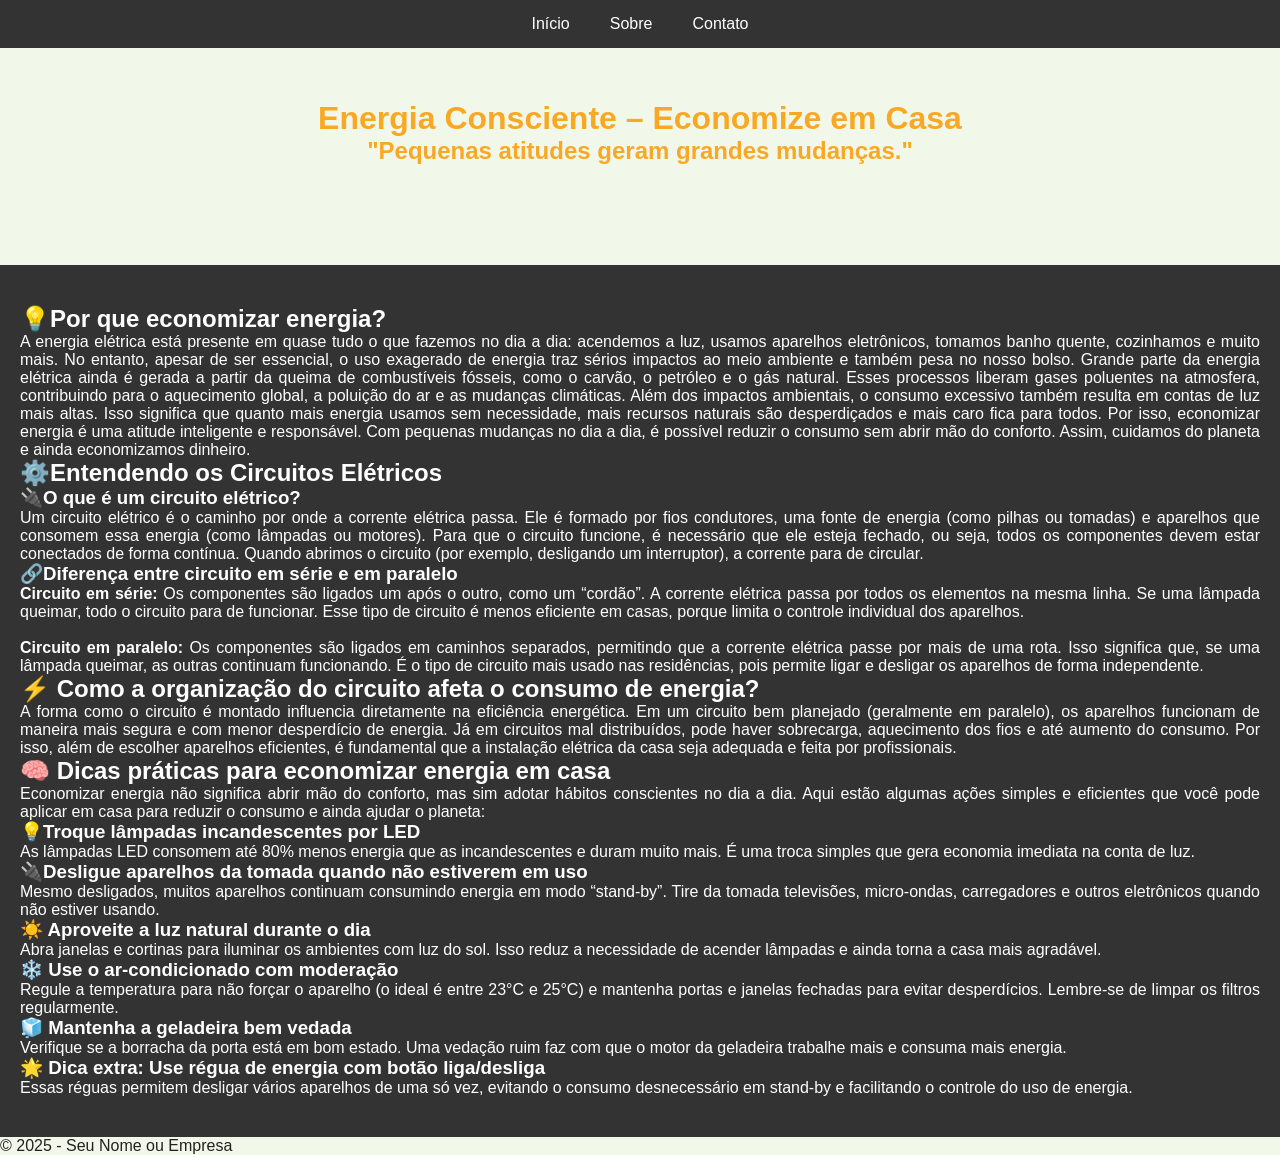
==== index.html @ 22a145ea "base do site" ====
<!DOCTYPE html>
<html lang="pt-br">
<head>
    <meta charset="UTF-8">
    <meta name="viewport" content="width=device-width, initial-scale=1.0">
    <title>Trabalho Física</title>
    <link rel="stylesheet" href="style.css">
</head>
<body>

    <header class="header">
      <h1>Energia Consciente – Economize em Casa</h1>
      <h2> "Pequenas atitudes geram grandes mudanças."</h2>
      <nav>
        <ul>
          <li><a href="#">Início</a></li>
          <li><a href="#">Sobre</a></li>
          <li><a href="#">Contato</a></li>
        </ul>
      </nav>
    </header>
  
    <main>
      <section>
        <h2>💡Por que economizar energia?</h2>
        <p>A energia elétrica está presente em quase tudo o que fazemos no dia a dia: acendemos a luz, usamos aparelhos eletrônicos, tomamos banho quente, cozinhamos e muito mais. No entanto, apesar de ser essencial, o uso exagerado de energia traz sérios impactos ao meio ambiente e também pesa no nosso bolso.

            Grande parte da energia elétrica ainda é gerada a partir da queima de combustíveis fósseis, como o carvão, o petróleo e o gás natural. Esses processos liberam gases poluentes na atmosfera, contribuindo para o aquecimento global, a poluição do ar e as mudanças climáticas.
            
            Além dos impactos ambientais, o consumo excessivo também resulta em contas de luz mais altas. Isso significa que quanto mais energia usamos sem necessidade, mais recursos naturais são desperdiçados e mais caro fica para todos.
            
            Por isso, economizar energia é uma atitude inteligente e responsável. Com pequenas mudanças no dia a dia, é possível reduzir o consumo sem abrir mão do conforto. Assim, cuidamos do planeta e ainda economizamos dinheiro.</p>

            <h2>⚙️Entendendo os Circuitos Elétricos</h2>
            <h3> 🔌O que é um circuito elétrico?</h3>
            <p>Um circuito elétrico é o caminho por onde a corrente elétrica passa. Ele é formado por fios condutores, uma fonte de energia (como pilhas ou tomadas) e aparelhos que consomem essa energia (como lâmpadas ou motores). Para que o circuito funcione, é necessário que ele esteja fechado, ou seja, todos os componentes devem estar conectados de forma contínua. Quando abrimos o circuito (por exemplo, desligando um interruptor), a corrente para de circular.</p>

        <h3>🔗Diferença entre circuito em série e em paralelo</h3>
        <p><strong>Circuito em série:</strong> Os componentes são ligados um após o outro, como um “cordão”. A corrente elétrica passa por todos os elementos na mesma linha. Se uma lâmpada queimar, todo o circuito para de funcionar. Esse tipo de circuito é menos eficiente em casas, porque limita o controle individual dos aparelhos. <br>
<br>
            <strong>Circuito em paralelo:</strong> Os componentes são ligados em caminhos separados, permitindo que a corrente elétrica passe por mais de uma rota. Isso significa que, se uma lâmpada queimar, as outras continuam funcionando. É o tipo de circuito mais usado nas residências, pois permite ligar e desligar os aparelhos de forma independente.</p>

            <h2>⚡ Como a organização do circuito afeta o consumo de energia?</h2>
            <p>A forma como o circuito é montado influencia diretamente na eficiência energética. Em um circuito bem planejado (geralmente em paralelo), os aparelhos funcionam de maneira mais segura e com menor desperdício de energia. Já em circuitos mal distribuídos, pode haver sobrecarga, aquecimento dos fios e até aumento do consumo. Por isso, além de escolher aparelhos eficientes, é fundamental que a instalação elétrica da casa seja adequada e feita por profissionais.</p>

            <h2>🧠 Dicas práticas para economizar energia em casa</h2>
            <p>Economizar energia não significa abrir mão do conforto, mas sim adotar hábitos conscientes no dia a dia. Aqui estão algumas ações simples e eficientes que você pode aplicar em casa para reduzir o consumo e ainda ajudar o planeta:</p>

            <h3>💡Troque lâmpadas incandescentes por LED</h3>
            <p>As lâmpadas LED consomem até 80% menos energia que as incandescentes e duram muito mais. É uma troca simples que gera economia imediata na conta de luz.</p>

            <h3>🔌Desligue aparelhos da tomada quando não estiverem em uso</h3>
            <p>Mesmo desligados, muitos aparelhos continuam consumindo energia em modo “stand-by”. Tire da tomada televisões, micro-ondas, carregadores e outros eletrônicos quando não estiver usando.</p>

            <h3>☀️ Aproveite a luz natural durante o dia</h3>
            <p>Abra janelas e cortinas para iluminar os ambientes com luz do sol. Isso reduz a necessidade de acender lâmpadas e ainda torna a casa mais agradável.</p>

            <h3>❄️ Use o ar-condicionado com moderação</h3>
            <p>Regule a temperatura para não forçar o aparelho (o ideal é entre 23°C e 25°C) e mantenha portas e janelas fechadas para evitar desperdícios. Lembre-se de limpar os filtros regularmente.</p>

            <h3>🧊 Mantenha a geladeira bem vedada</h3>
            <p>Verifique se a borracha da porta está em bom estado. Uma vedação ruim faz com que o motor da geladeira trabalhe mais e consuma mais energia.</p>

            <h3>🌟 Dica extra: Use régua de energia com botão liga/desliga</h3>
            <p>Essas réguas permitem desligar vários aparelhos de uma só vez, evitando o consumo desnecessário em stand-by e facilitando o controle do uso de energia.</p>
      </section>
    </main>
  
    <footer>
      <p>&copy; 2025 - Seu Nome ou Empresa</p>
    </footer>
  
  </body>
</html>
---- style.css ----
@charset "UTF-8";
@font-face {
    font-family: 'BebasNeue-Regular';src: url(ARQUIVOS\ SITE/FONTES/BebasNeue-Regular.otf) format('otf');
}

:root {
    --cor-primaria: #FFB300; /* amarelo-energia */
    --cor-secundaria: #4CAF50; /* verde-economia */
    --cor-fundo: #333; /* fundo escuro do menu e seções principais */
    --cor-clara: #F1F8E9; /* fundo claro para contrastar */
    --cor-texto: #ffffff;
    --fonte-principal: 'Arial', sans-serif;
  }
  
  * {
    margin: 0;
    padding: 0;
    box-sizing: border-box;
  }
  
  html, body {
    width: 100%;
    overflow-x: hidden;
    font-family: var(--fonte-principal);
    background-color: var(--cor-clara);
    color: #212121;
  }
  
  img {
    max-width: 100%;
    height: auto;
    display: block;
  }
  
  a {
    text-decoration: none;
    color: inherit;
  }
  

body {
    margin: 0;
    padding: 0;
  }
  

.header{
    
    font-family:Arial, Helvetica, sans-serif;
    background-color: #F1F8E9;
    padding: 100px;
    color: #F9A825;
    text-align: center;
}

nav {
    position: fixed; /* Fixa o menu no topo */
    top: 0;
    left: 0;
    width: 100%; /* Ocupa toda a largura da tela */
    background-color: #333;
    z-index: 1000; /* Garante que fique acima de tudo */
  }
  
  nav ul {
    list-style: none;
    padding: 0;
    margin: 0;
    display: flex; /* Alinha os itens em linha */
    justify-content: center; /* Centraliza os itens */
    flex-wrap: wrap; /* Permite quebrar para a próxima linha se necessário */
  }
  
  nav ul li {
    margin: 0;
  }
  
  nav ul li a {
    display: block;
    padding: 15px 20px;
    color: white;
    text-decoration: none;
  }
  
  nav ul li a:hover {
    background-color: #555;
  }
  
main section{
    font-family: Arial, Helvetica, sans-serif;

}

main {
    width: 100%; /* Ocupa toda a largura da tela */
    overflow-x: hidden;
    padding: 40px 20px;
    background-color: #333;
    color: white;
    margin: 0;
    border-radius: 0;
    box-shadow: none;
    font-family: 'Arial', sans-serif;
    text-align: justify;

  }
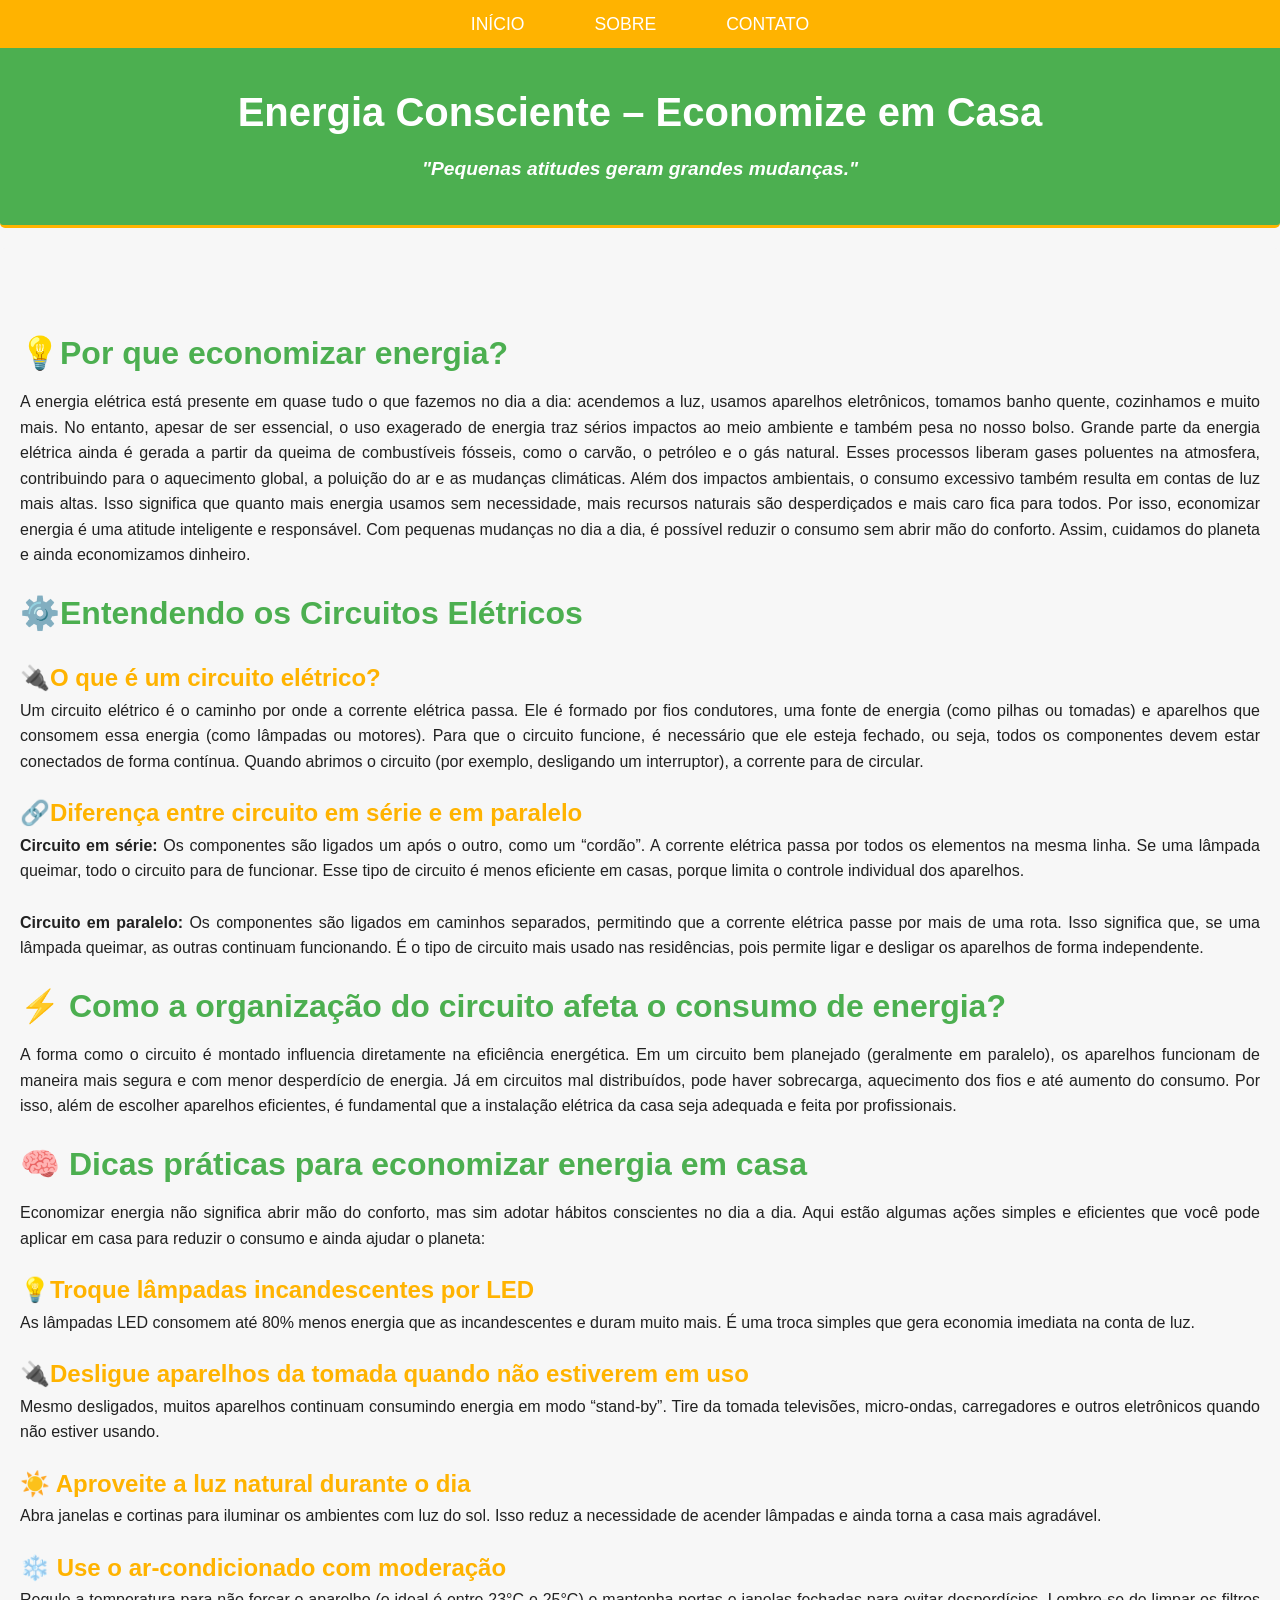
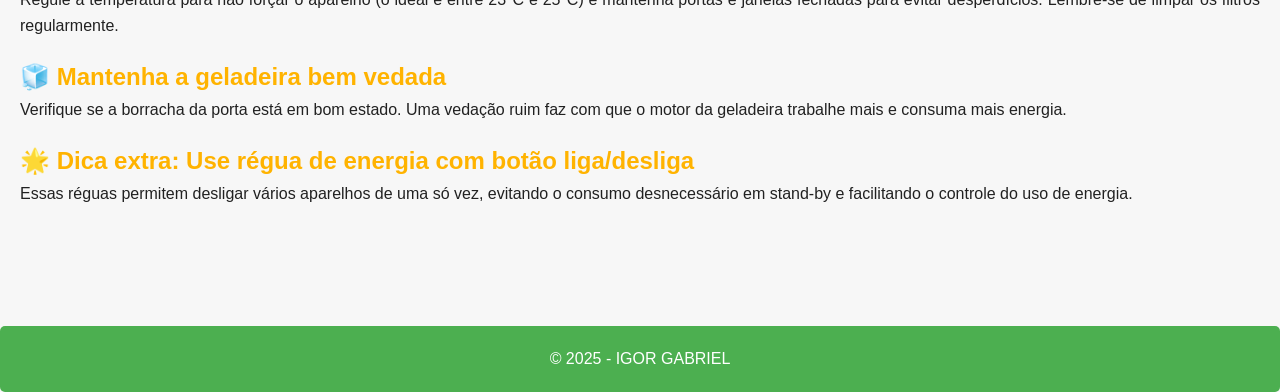
==== commit fd0643f8: "atualização footer" ====
--- a/index.html
+++ b/index.html
@@ -5,12 +5,15 @@
     <meta name="viewport" content="width=device-width, initial-scale=1.0">
     <title>Trabalho Física</title>
     <link rel="stylesheet" href="style.css">
+    <script src="script.js"></script>
+
 </head>
 <body>
 
     <header class="header">
       <h1>Energia Consciente – Economize em Casa</h1>
       <h2> "Pequenas atitudes geram grandes mudanças."</h2>
+     
       <nav>
         <ul>
           <li><a href="#">Início</a></li>
@@ -67,7 +70,7 @@
     </main>
   
     <footer>
-      <p>&copy; 2025 - Seu Nome ou Empresa</p>
+      <p>&copy; 2025 - <a href="https://www.instagram.com/igorgabriel.so/" target="_blank">IGOR GABRIEL</a></p>
     </footer>
   
   </body>
--- a/style.css
+++ b/style.css
@@ -1,109 +1,165 @@
 @charset "UTF-8";
-@font-face {
-    font-family: 'BebasNeue-Regular';src: url(ARQUIVOS\ SITE/FONTES/BebasNeue-Regular.otf) format('otf');
-}
 
+/* Definições de cores */
 :root {
     --cor-primaria: #FFB300; /* amarelo-energia */
     --cor-secundaria: #4CAF50; /* verde-economia */
-    --cor-fundo: #333; /* fundo escuro do menu e seções principais */
-    --cor-clara: #F1F8E9; /* fundo claro para contrastar */
-    --cor-texto: #ffffff;
+    --cor-fundo: #f7f7f7; /* fundo claro */
+    --cor-texto: #212121; /* texto escuro */
+    --cor-texto-claro: #ffffff; /* texto claro */
     --fonte-principal: 'Arial', sans-serif;
-  }
-  
-  * {
+}
+
+/* Reset de margens e padding, garantindo o box-sizing correto */
+* {
     margin: 0;
     padding: 0;
     box-sizing: border-box;
-  }
-  
-  html, body {
+}
+
+html, body {
     width: 100%;
-    overflow-x: hidden;
     font-family: var(--fonte-principal);
-    background-color: var(--cor-clara);
-    color: #212121;
-  }
-  
-  img {
+    background-color: var(--cor-fundo);
+    color: var(--cor-texto);
+    line-height: 1.6;
+}
+
+/* Imagens responsivas */
+img {
     max-width: 100%;
     height: auto;
     display: block;
-  }
-  
-  a {
+}
+
+/* Link padrão */
+a {
     text-decoration: none;
     color: inherit;
-  }
-  
-
-body {
-    margin: 0;
-    padding: 0;
-  }
-  
-
-.header{
-    
-    font-family:Arial, Helvetica, sans-serif;
-    background-color: #F1F8E9;
-    padding: 100px;
-    color: #F9A825;
-    text-align: center;
 }
 
+/* Estilização do header */
+header {
+    background-color: var(--cor-secundaria);
+    color: var(--cor-texto-claro);
+    padding: 80px 50px 20px;
+    text-align: center;
+    border-bottom: 3px solid var(--cor-primaria);
+    border-radius: 5px;
+    position: relative;
+    z-index: 1;
+}
+
+header h1 {
+    font-size: 2.5rem;
+    margin-bottom: 10px;
+}
+
+header h2 {
+    font-size: 1.2rem;
+    margin-bottom: 20px;
+    font-style: italic;
+}
+
+/* Menu fixo no topo */
 nav {
+    background-color: var(--cor-primaria);
+    padding: 10px 0;
+    text-align: center;
     position: fixed; /* Fixa o menu no topo */
     top: 0;
     left: 0;
-    width: 100%; /* Ocupa toda a largura da tela */
-    background-color: #333;
-    z-index: 1000; /* Garante que fique acima de tudo */
-  }
-  
-  nav ul {
+    width: 100%; /* Ocupa toda a largura */
+    z-index: 1000; /* Garante que o menu fique acima de outros elementos */
+}
+
+nav ul {
     list-style: none;
     padding: 0;
     margin: 0;
-    display: flex; /* Alinha os itens em linha */
-    justify-content: center; /* Centraliza os itens */
-    flex-wrap: wrap; /* Permite quebrar para a próxima linha se necessário */
-  }
-  
-  nav ul li {
-    margin: 0;
-  }
-  
-  nav ul li a {
-    display: block;
-    padding: 15px 20px;
-    color: white;
-    text-decoration: none;
-  }
-  
-  nav ul li a:hover {
-    background-color: #555;
-  }
-  
-main section{
-    font-family: Arial, Helvetica, sans-serif;
-
+    display: flex;
+    justify-content: center;
 }
 
+nav ul li {
+    margin: 0 20px;
+}
+
+nav ul li a {
+    color: var(--cor-texto-claro);
+    font-size: 1.1rem;
+    text-transform: uppercase;
+    padding: 10px 15px;
+    border-radius: 5px;
+    transition: background-color 0.3s ease, color 0.3s ease;
+}
+
+nav ul li a:hover {
+    background-color: var(--cor-texto-claro);
+    color: var(--cor-primaria);
+}
+
+/* Ajuste do espaço no topo para que o conteúdo não fique escondido atrás do menu */
 main {
-    width: 100%; /* Ocupa toda a largura da tela */
-    overflow-x: hidden;
-    padding: 40px 20px;
-    background-color: #333;
-    color: white;
-    margin: 0;
-    border-radius: 0;
-    box-shadow: none;
-    font-family: 'Arial', sans-serif;
+    padding: 80px 20px; /* Aumentado para compensar a altura do menu fixo */
+    background-color: var(--cor-fundo);
+    color: var(--cor-texto);
     text-align: justify;
+    border-radius: 5px;
+    margin-top: 20px;
+}
 
-  }
-  
-  
-  +main h2 {
+    font-size: 2rem;
+    margin-bottom: 10px;
+    color: var(--cor-secundaria);
+}
+
+main h3 {
+    font-size: 1.5rem;
+    margin-top: 20px;
+    color: var(--cor-primaria);
+}
+
+main p {
+    margin-bottom: 20px;
+}
+
+/* Estilização do footer */
+footer {
+    text-align: center;
+    padding: 20px;
+    background-color: var(--cor-secundaria);
+    color: var(--cor-texto-claro);
+    margin-top: 20px;
+    border-radius: 5px;
+}
+
+footer p a:hover {
+    color: #212121;
+    text-decoration: underline;
+}
+
+/* Estilização para dispositivos móveis */
+@media screen and (max-width: 768px) {
+    header h1 {
+        font-size: 2rem;
+    }
+
+    header h2 {
+        font-size: 1rem;
+    }
+
+    nav ul li a {
+        font-size: 1rem;
+        padding: 8px 10px;
+    }
+
+    main h2 {
+        font-size: 1.5rem;
+    }
+
+    main h3 {
+        font-size: 1.2rem;
+    }
+}
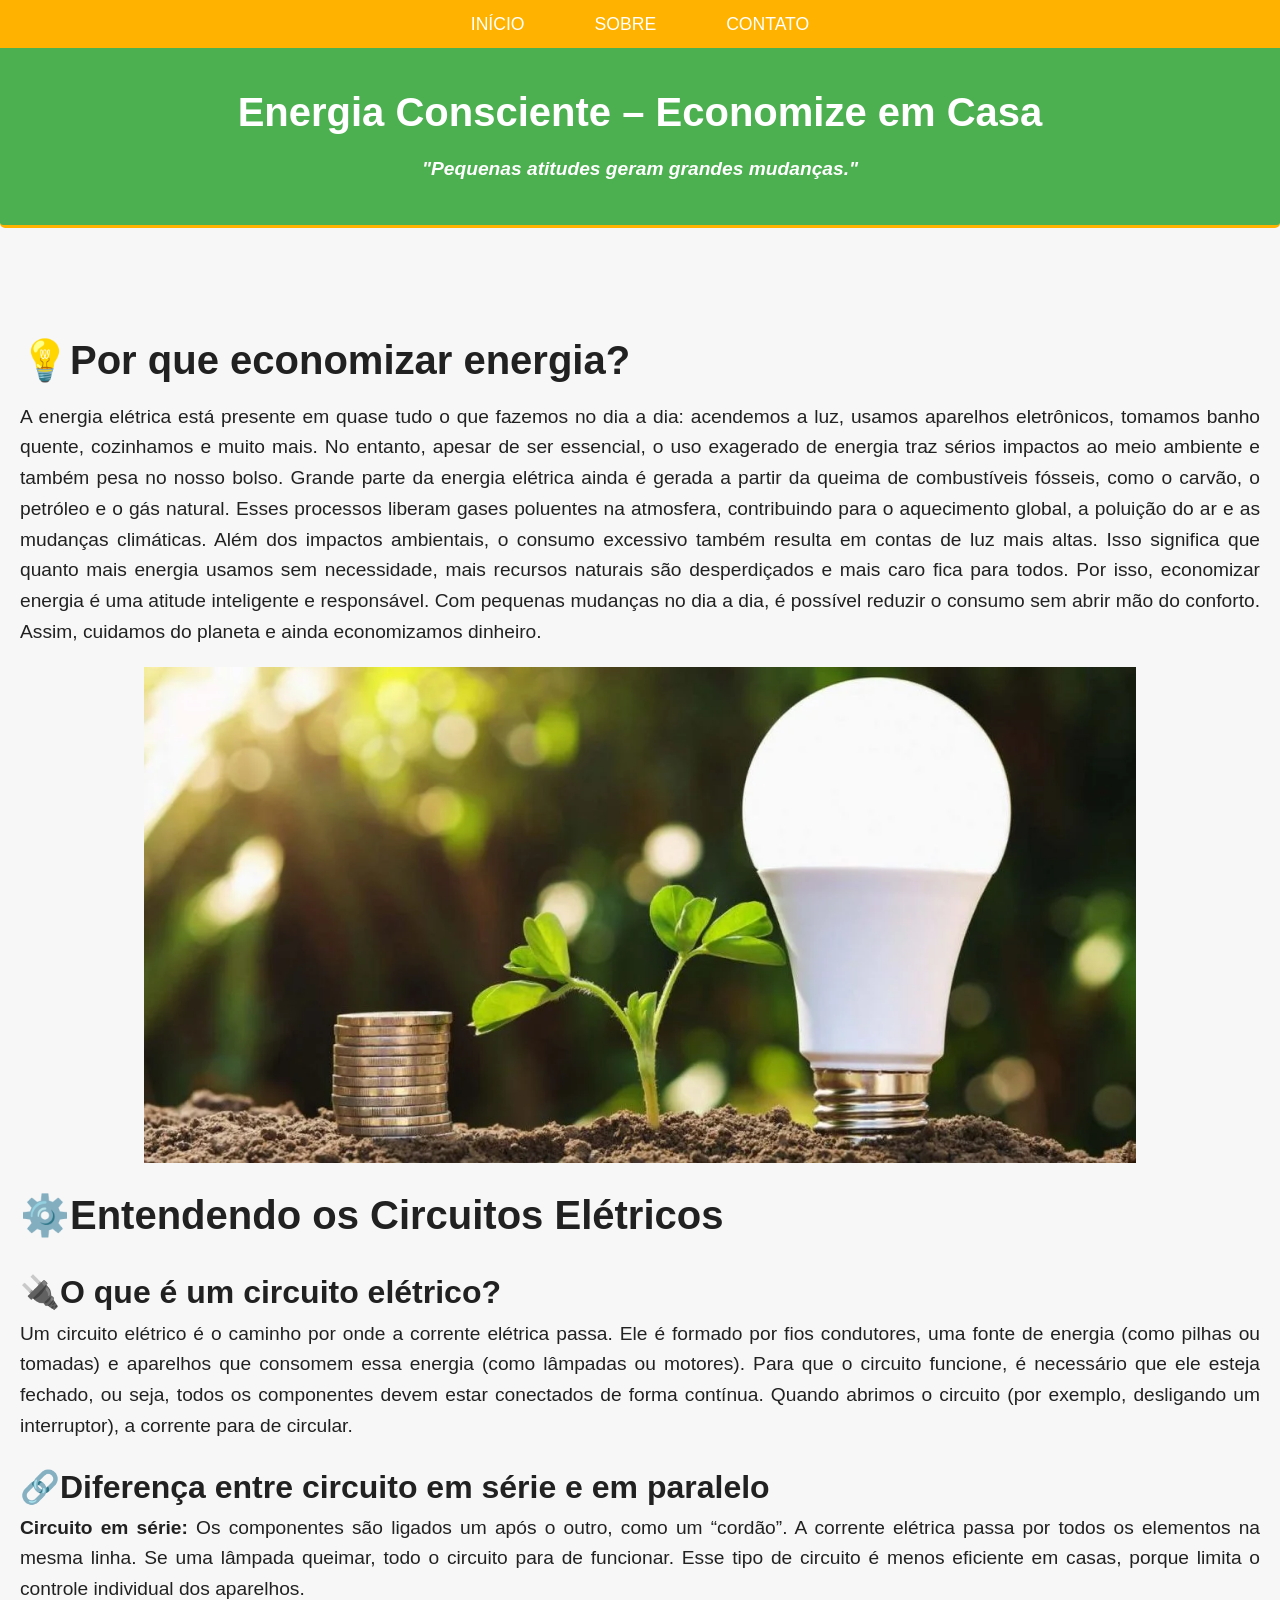
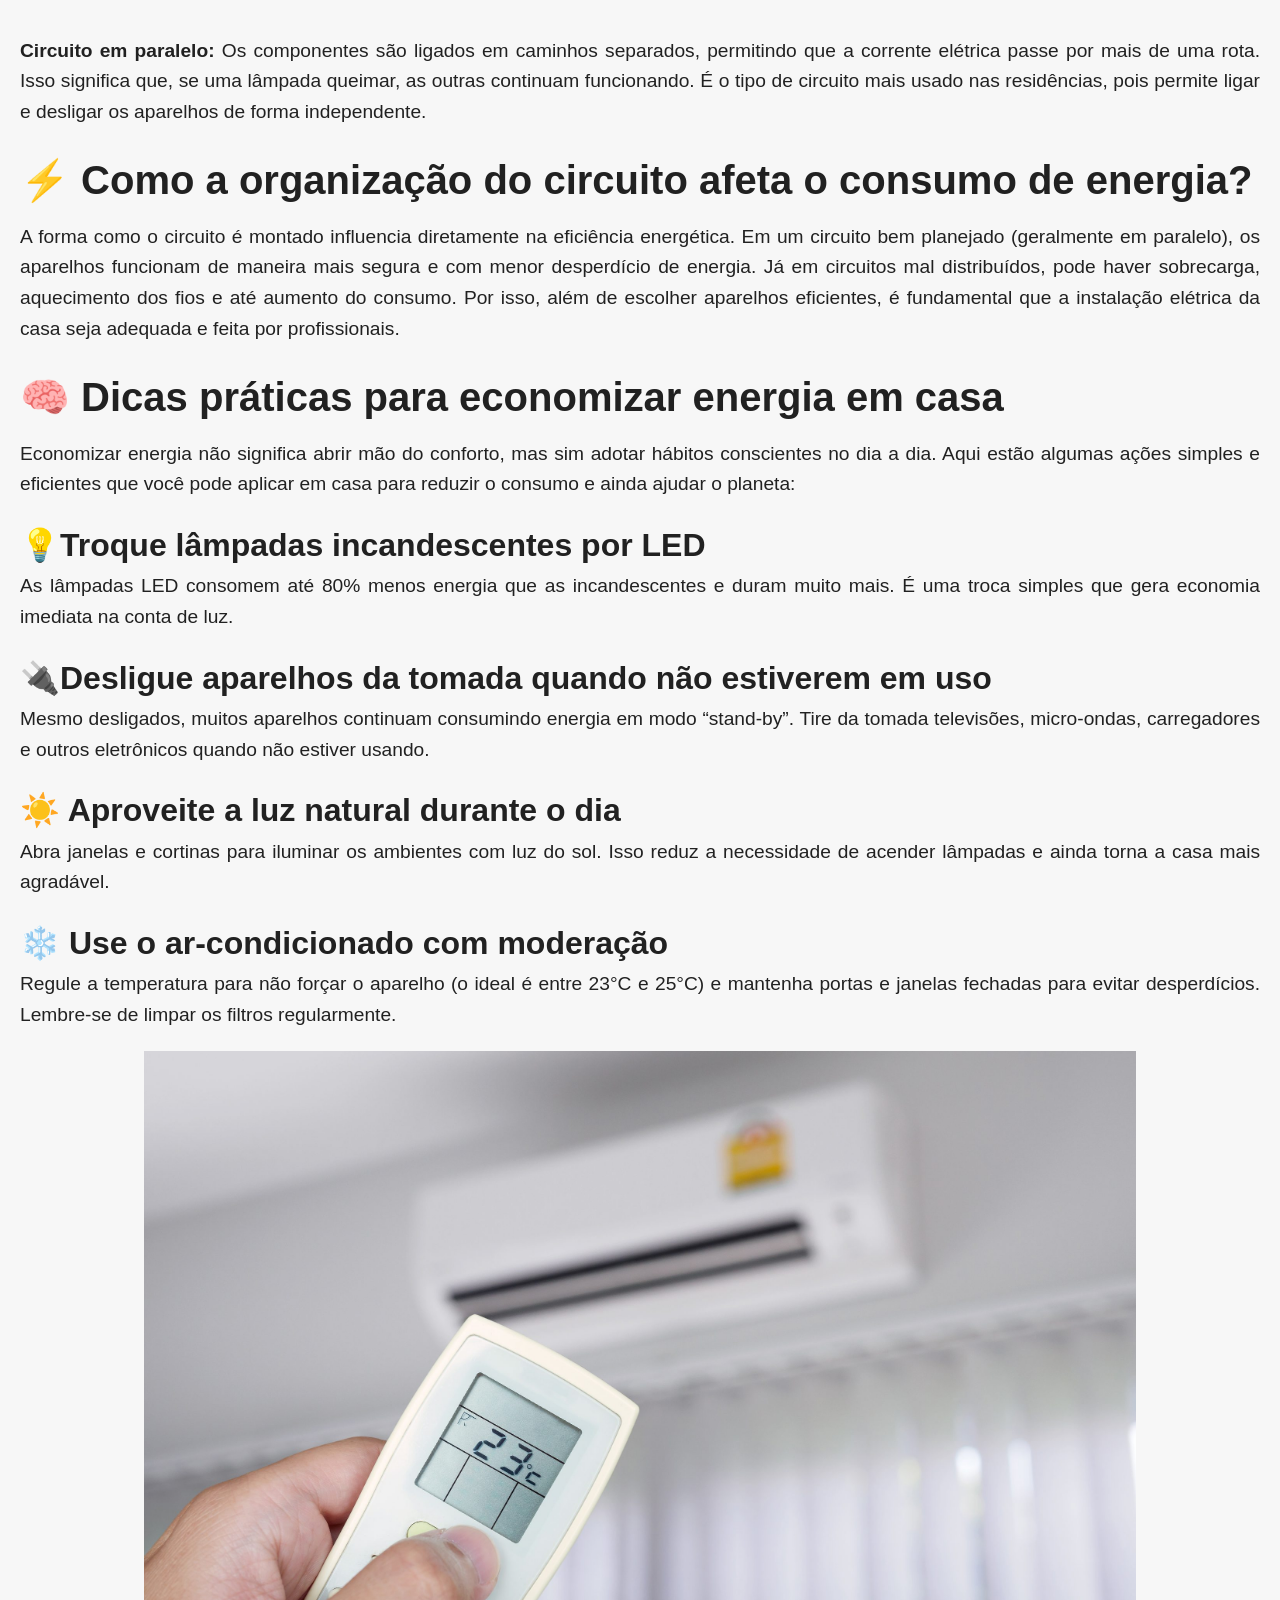
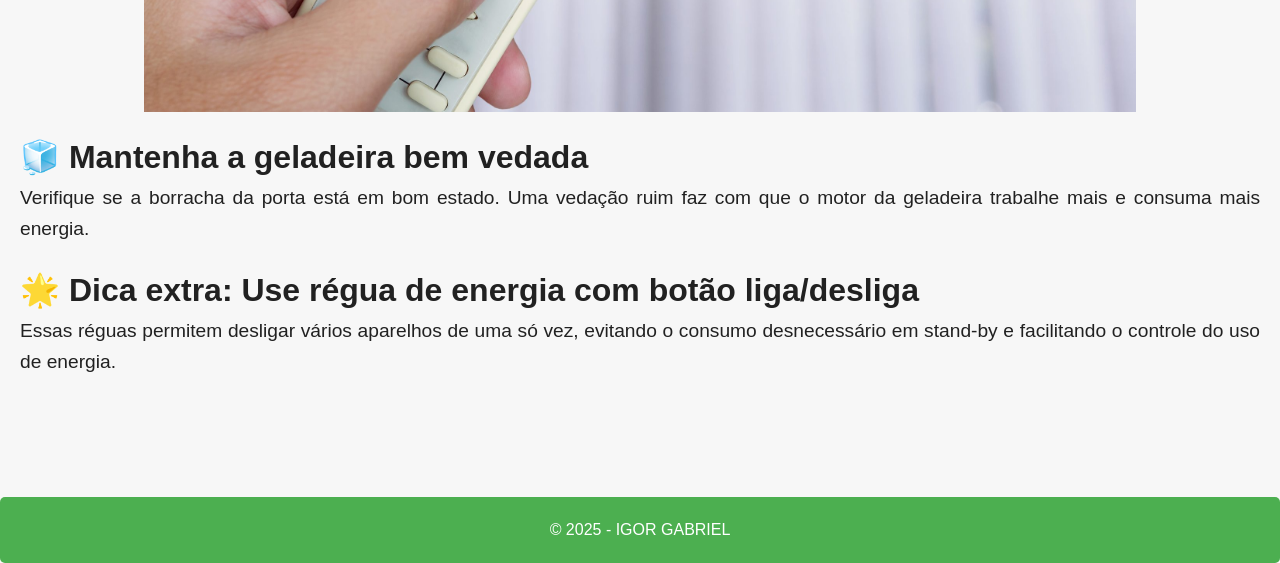
==== commit e6c6809f: "save ajustes" ====
--- a/index.html
+++ b/index.html
@@ -34,6 +34,8 @@
             
             Por isso, economizar energia é uma atitude inteligente e responsável. Com pequenas mudanças no dia a dia, é possível reduzir o consumo sem abrir mão do conforto. Assim, cuidamos do planeta e ainda economizamos dinheiro.</p>
 
+            <img src="ARQUIVOS SITE/IMAGENS/lampada na terra.jpg" alt="">
+
             <h2>⚙️Entendendo os Circuitos Elétricos</h2>
             <h3> 🔌O que é um circuito elétrico?</h3>
             <p>Um circuito elétrico é o caminho por onde a corrente elétrica passa. Ele é formado por fios condutores, uma fonte de energia (como pilhas ou tomadas) e aparelhos que consomem essa energia (como lâmpadas ou motores). Para que o circuito funcione, é necessário que ele esteja fechado, ou seja, todos os componentes devem estar conectados de forma contínua. Quando abrimos o circuito (por exemplo, desligando um interruptor), a corrente para de circular.</p>
@@ -60,6 +62,7 @@
 
             <h3>❄️ Use o ar-condicionado com moderação</h3>
             <p>Regule a temperatura para não forçar o aparelho (o ideal é entre 23°C e 25°C) e mantenha portas e janelas fechadas para evitar desperdícios. Lembre-se de limpar os filtros regularmente.</p>
+            <img src="ARQUIVOS SITE/IMAGENS/-ar-condicionado-scaled.jpg" alt="">
 
             <h3>🧊 Mantenha a geladeira bem vedada</h3>
             <p>Verifique se a borracha da porta está em bom estado. Uma vedação ruim faz com que o motor da geladeira trabalhe mais e consuma mais energia.</p>
--- a/style.css
+++ b/style.css
@@ -110,20 +110,30 @@
 }
 
 main h2 {
-    font-size: 2rem;
+    font-size: 2.5rem;
     margin-bottom: 10px;
-    color: var(--cor-secundaria);
+    color: var(--cor-texto);
+    
+
 }
 
 main h3 {
-    font-size: 1.5rem;
+    font-size: 2rem;
     margin-top: 20px;
-    color: var(--cor-primaria);
+    color: var(--cor-texto);
 }
 
 main p {
     margin-bottom: 20px;
+    font-size: 1.2em;
 }
+img {
+    max-width: 80%;  /* Imagem ocupará no máximo 80% da largura do contêiner */
+    height: auto;    /* Mantém a proporção original da imagem */
+    display: block;  /* Remove o espaço abaixo da imagem */
+    margin: 20px auto; /* Centraliza a imagem e dá um espaço de 20px acima e abaixo */
+}
+
 
 /* Estilização do footer */
 footer {
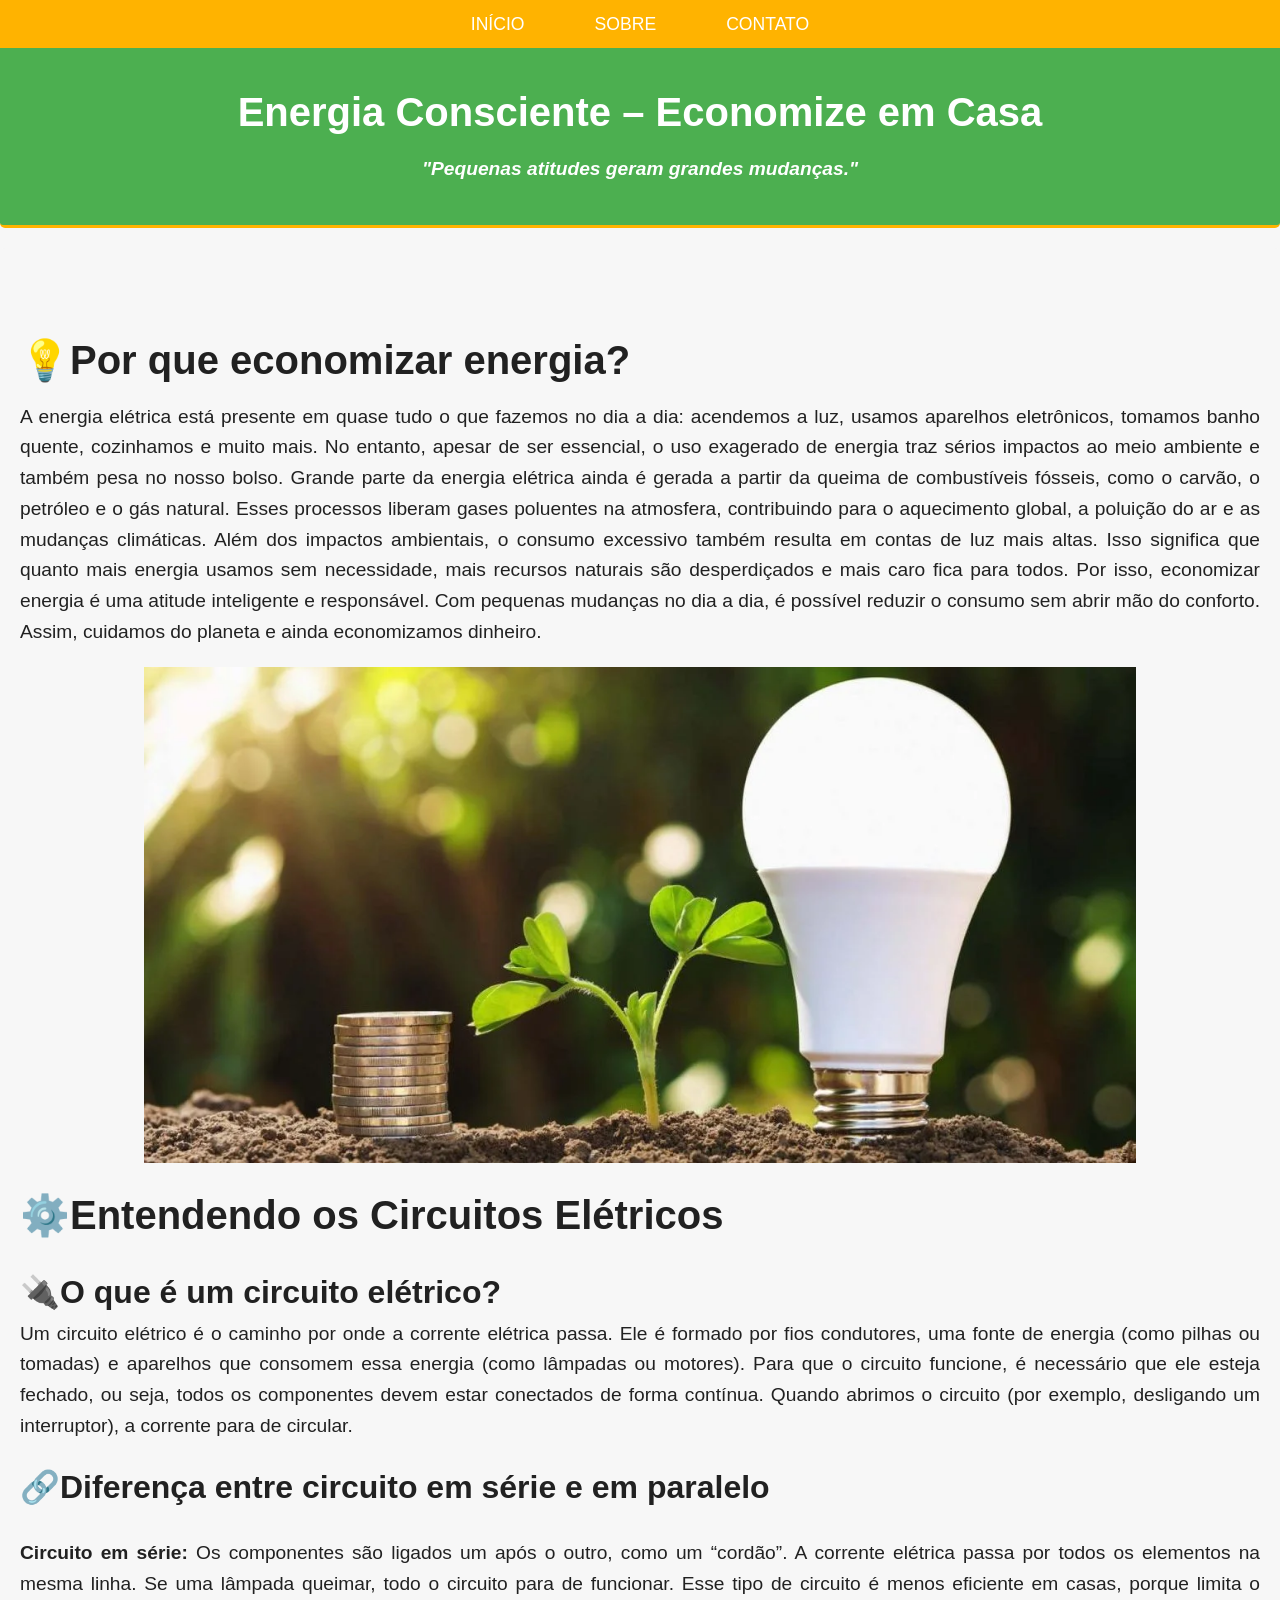
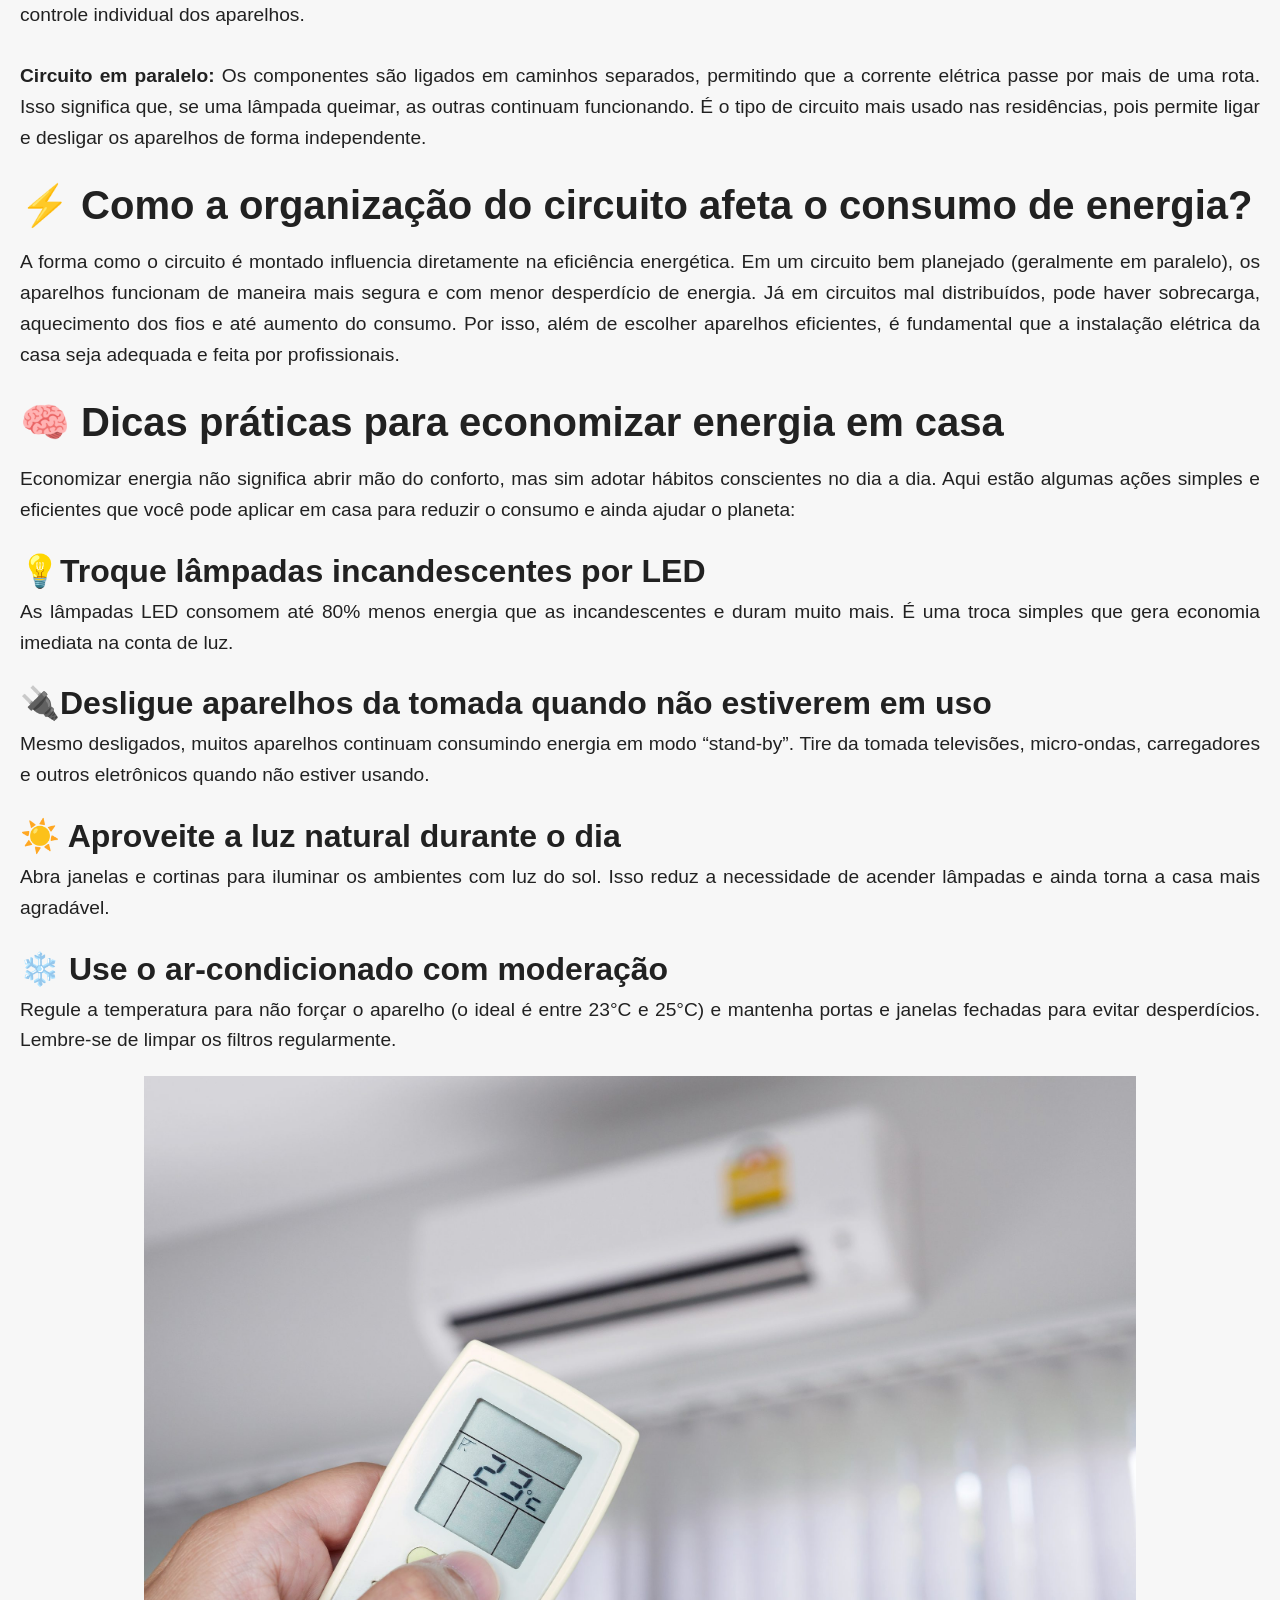
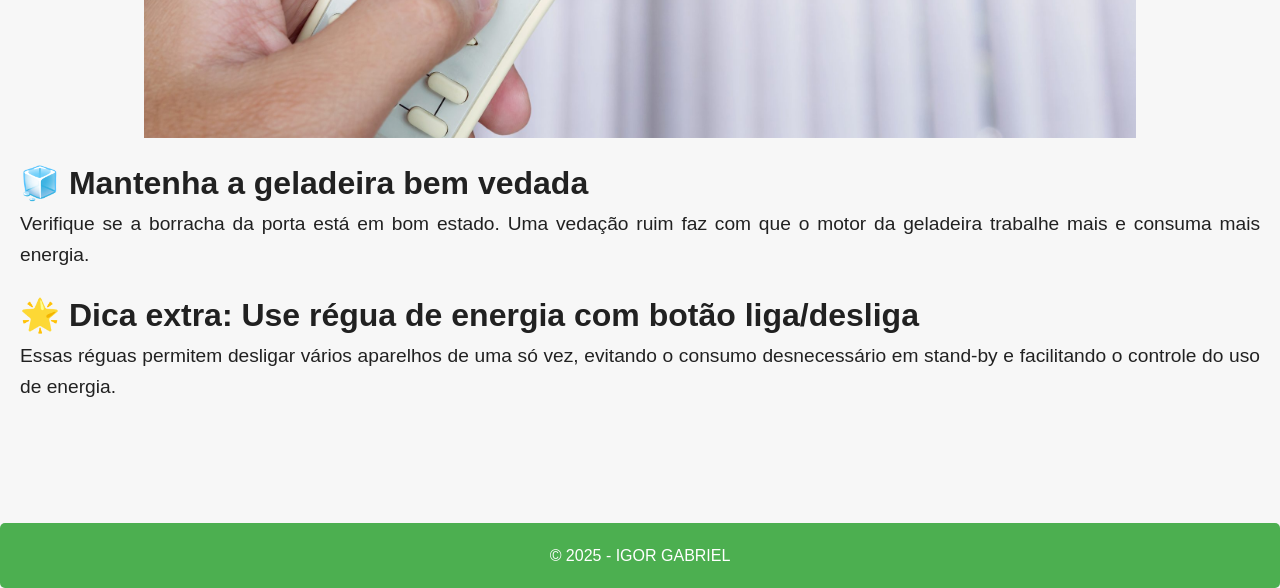
==== commit 411eb909: "Update index.html" ====
--- a/index.html
+++ b/index.html
@@ -41,6 +41,7 @@
             <p>Um circuito elétrico é o caminho por onde a corrente elétrica passa. Ele é formado por fios condutores, uma fonte de energia (como pilhas ou tomadas) e aparelhos que consomem essa energia (como lâmpadas ou motores). Para que o circuito funcione, é necessário que ele esteja fechado, ou seja, todos os componentes devem estar conectados de forma contínua. Quando abrimos o circuito (por exemplo, desligando um interruptor), a corrente para de circular.</p>
 
         <h3>🔗Diferença entre circuito em série e em paralelo</h3>
+        <br>
         <p><strong>Circuito em série:</strong> Os componentes são ligados um após o outro, como um “cordão”. A corrente elétrica passa por todos os elementos na mesma linha. Se uma lâmpada queimar, todo o circuito para de funcionar. Esse tipo de circuito é menos eficiente em casas, porque limita o controle individual dos aparelhos. <br>
 <br>
             <strong>Circuito em paralelo:</strong> Os componentes são ligados em caminhos separados, permitindo que a corrente elétrica passe por mais de uma rota. Isso significa que, se uma lâmpada queimar, as outras continuam funcionando. É o tipo de circuito mais usado nas residências, pois permite ligar e desligar os aparelhos de forma independente.</p>
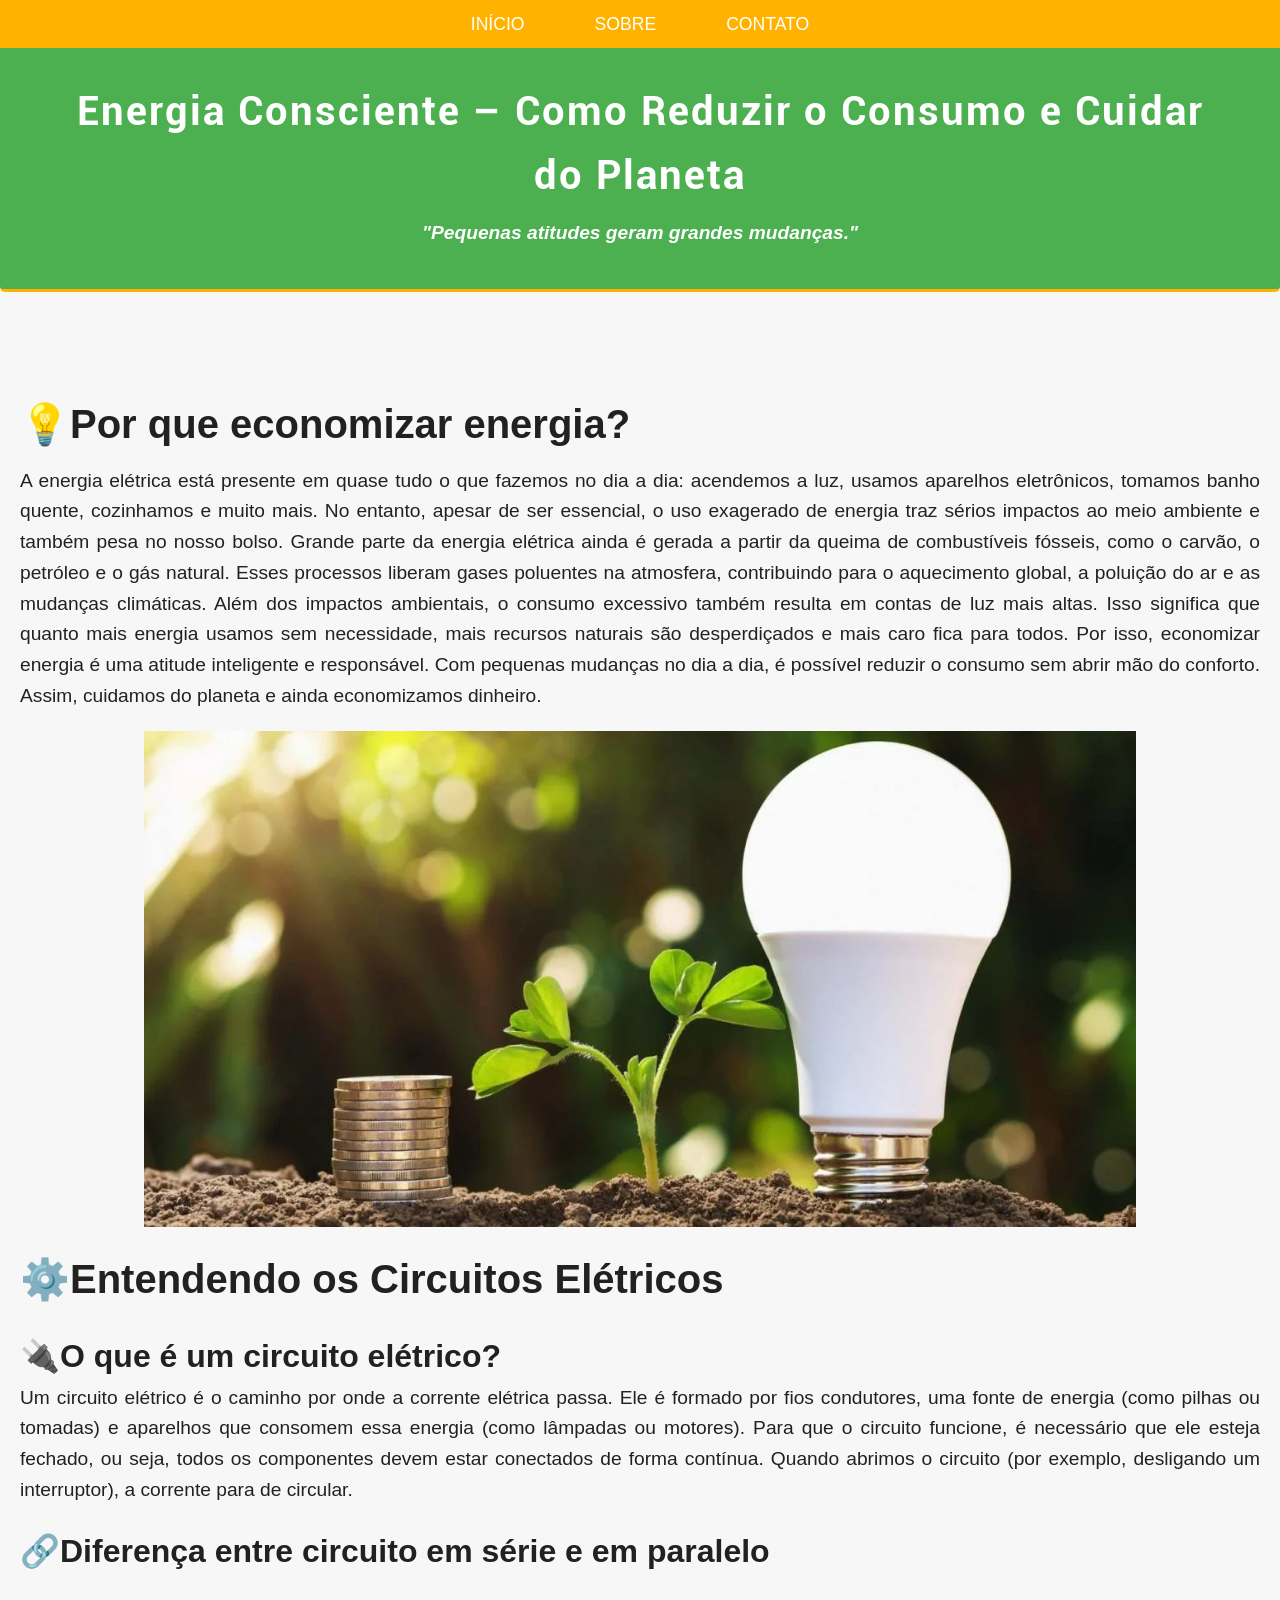
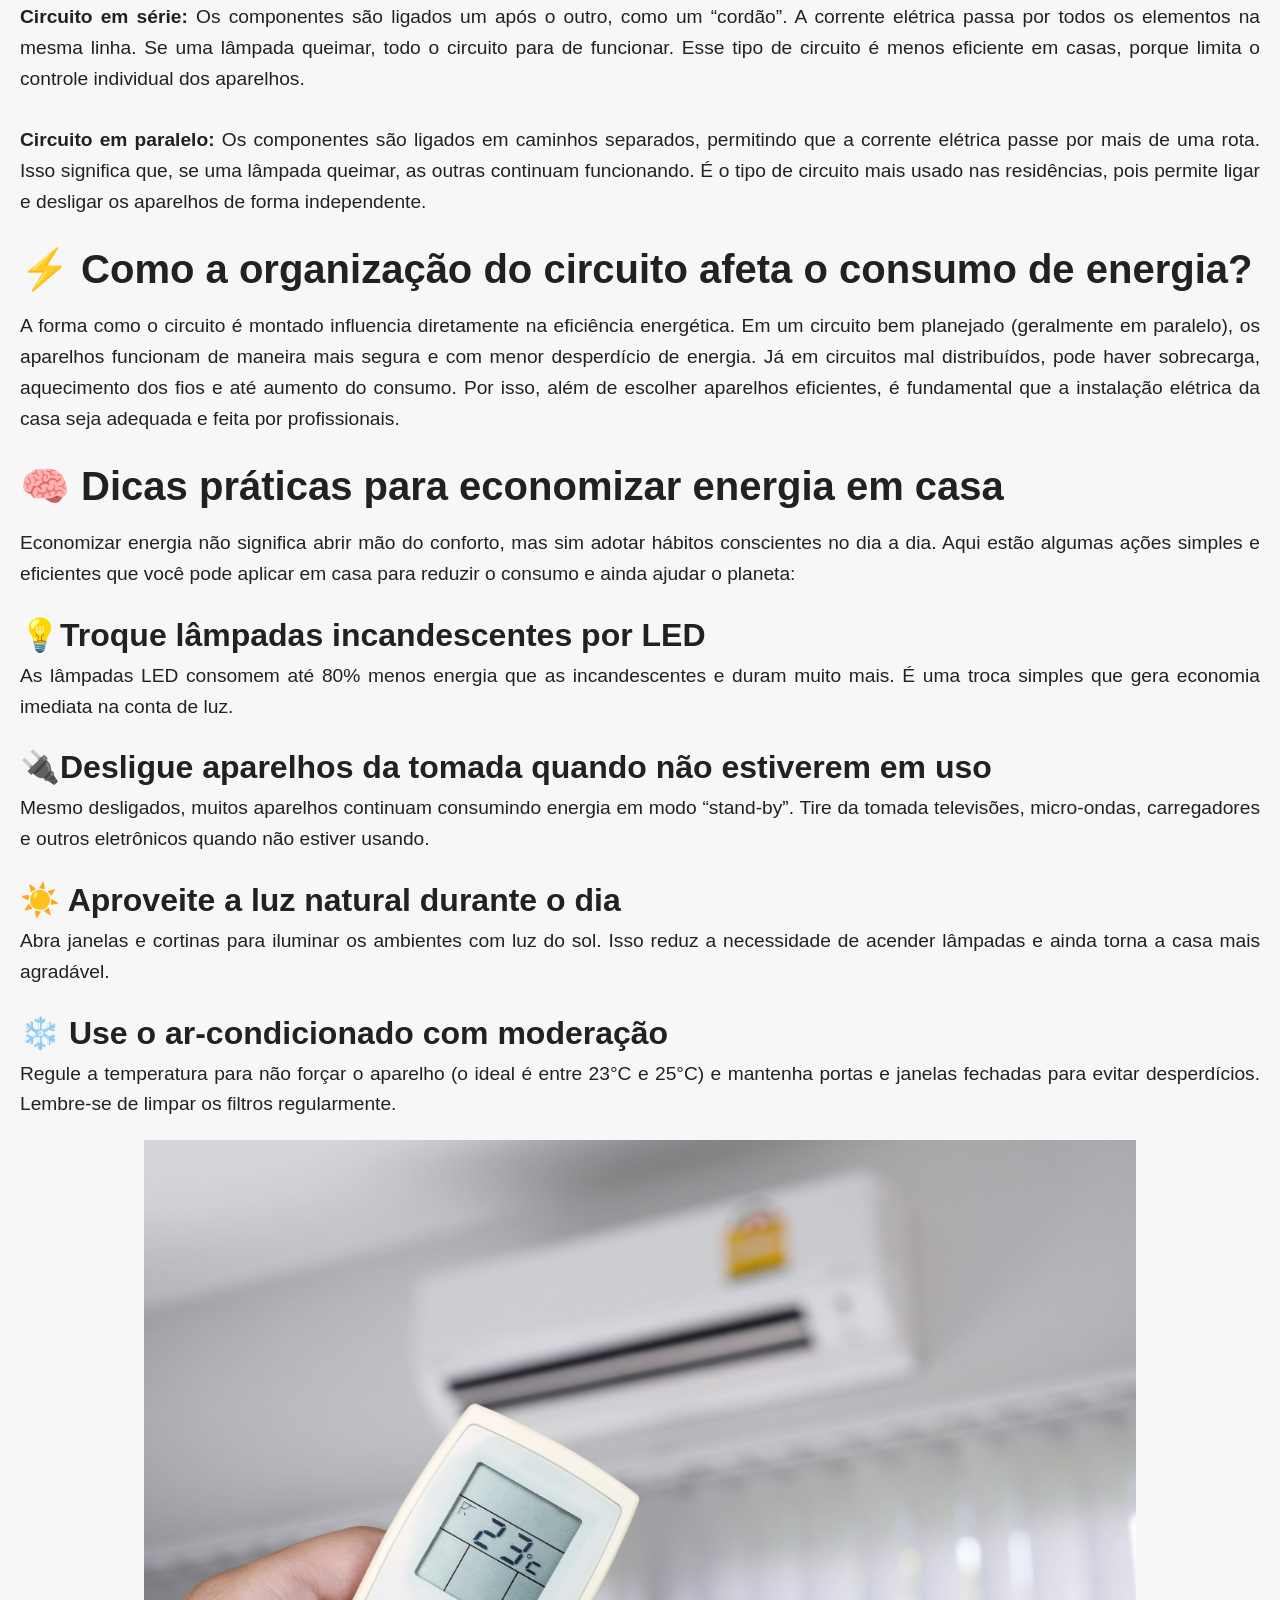
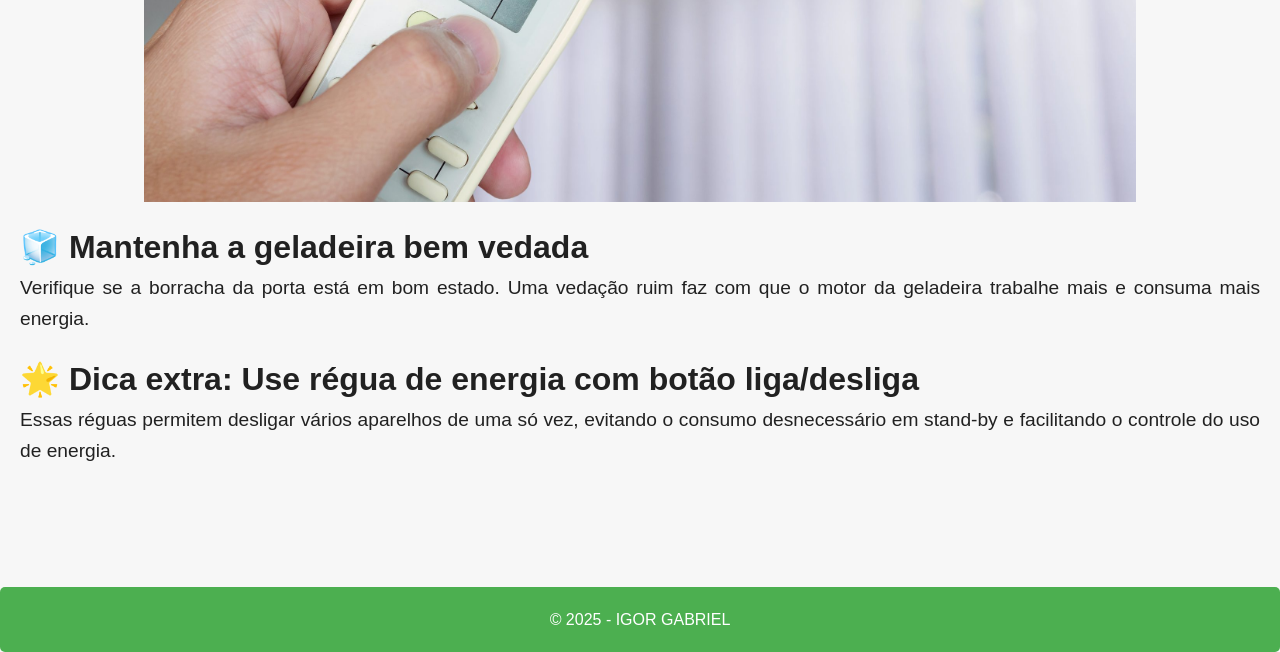
==== commit b6496227: "update fonts,etc" ====
--- a/index.html
+++ b/index.html
@@ -11,7 +11,7 @@
 <body>
 
     <header class="header">
-      <h1>Energia Consciente – Economize em Casa</h1>
+      <h1>Energia Consciente – Como Reduzir o Consumo e Cuidar do Planeta</h1>
       <h2> "Pequenas atitudes geram grandes mudanças."</h2>
      
       <nav>
--- a/style.css
+++ b/style.css
@@ -1,4 +1,31 @@
 @charset "UTF-8";
+@font-face {
+    font-family: 'BebasNeue';
+    src: url('ARQUIVOS\ SITE/FONTES/BebasNeue-Regular.ttf') format('truetype');
+    font-weight: normal;
+    font-style: normal;
+}
+
+@font-face {
+    font-family: 'Roboto';
+    src: url('ARQUIVOS\ SITE/FONTES/Roboto-Regular.ttf') format('truetype');
+    font-weight: normal;
+    font-style: normal;
+}
+
+@font-face {
+    font-family: 'Roboto';
+    src: url('ARQUIVOS\ SITE/FONTES/Roboto-Medium.ttf') format('truetype');
+    font-weight: 500; /* Peso médio */
+    font-style: normal;
+}
+
+@font-face {
+    font-family: 'Roboto';
+    src: url('ARQUIVOS\ SITE/FONTES/Roboto-Bold.ttf') format('truetype');
+    font-weight: bold; /* Peso negrito */
+    font-style: normal;
+}
 
 /* Definições de cores */
 :root {
@@ -53,6 +80,9 @@
 header h1 {
     font-size: 2.5rem;
     margin-bottom: 10px;
+    font-family: 'Roboto';
+    font-weight: bold;
+    letter-spacing: 2px;
 }
 
 header h2 {
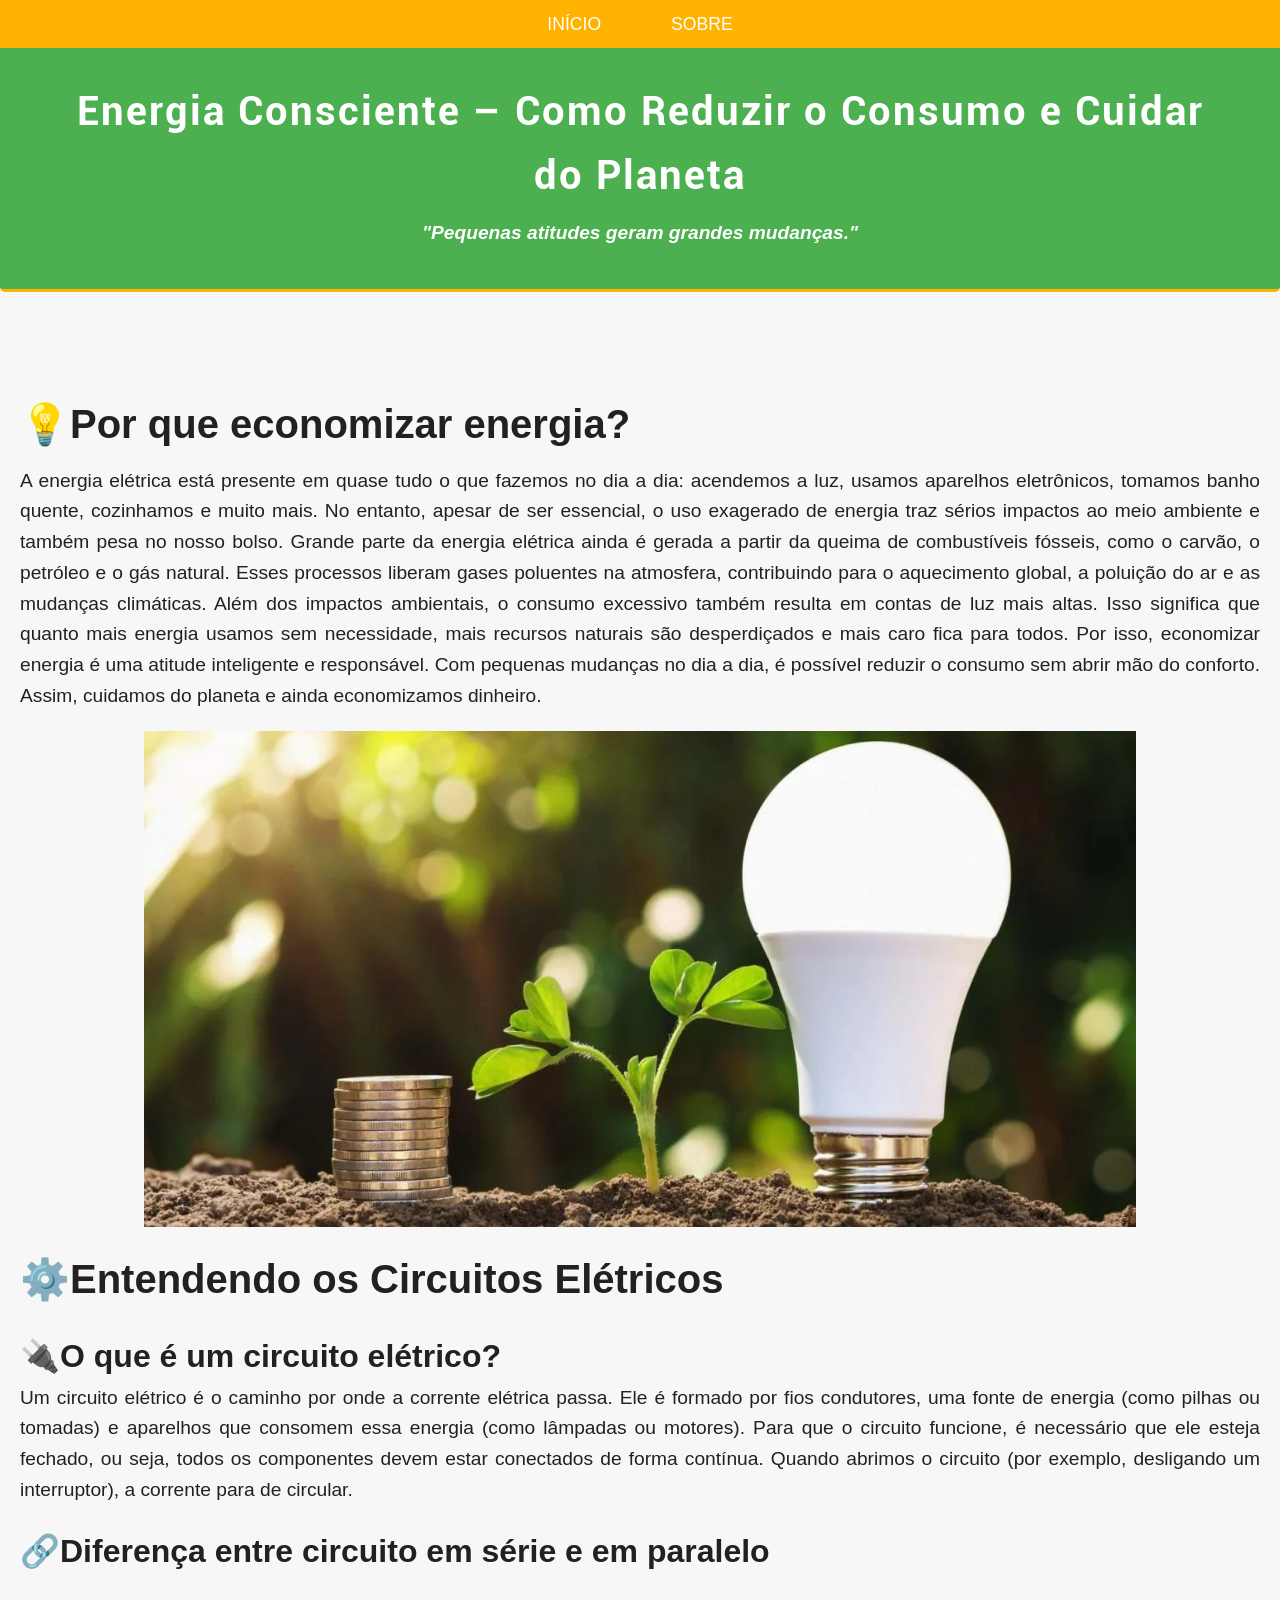
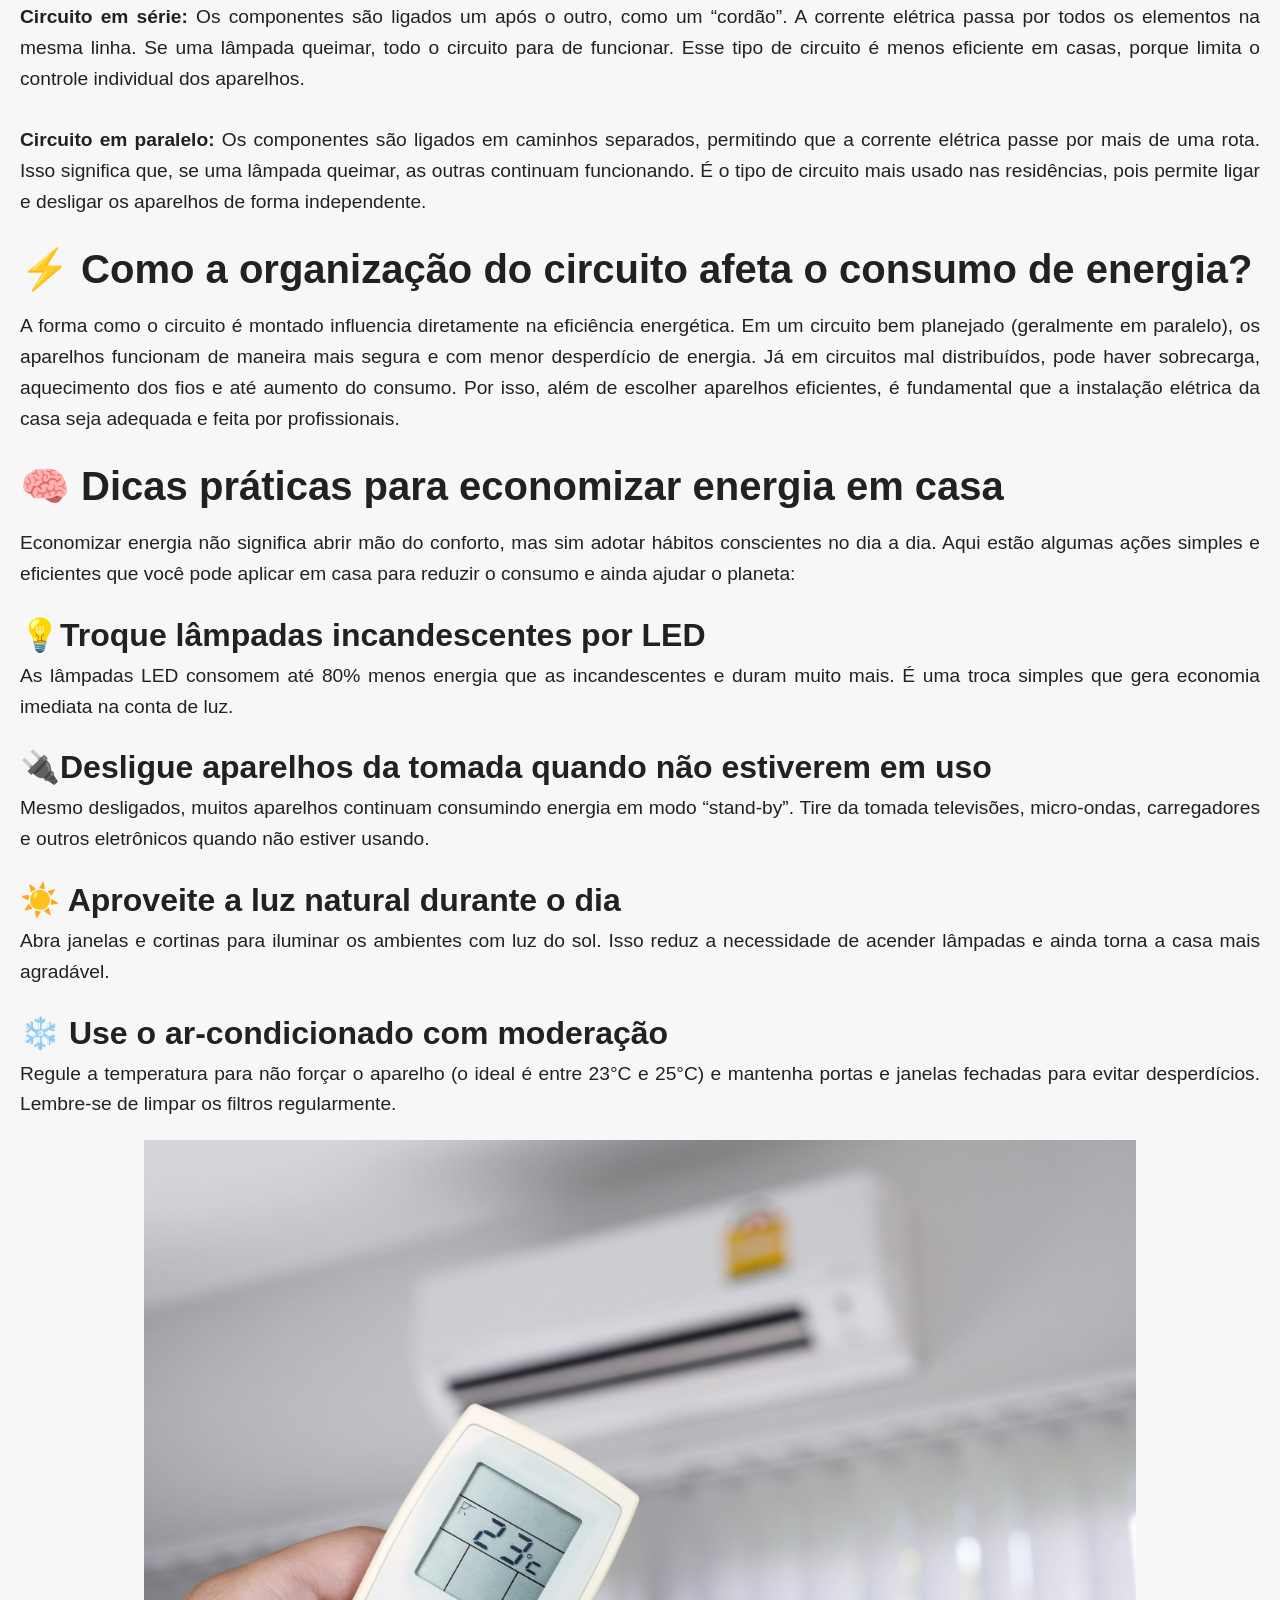
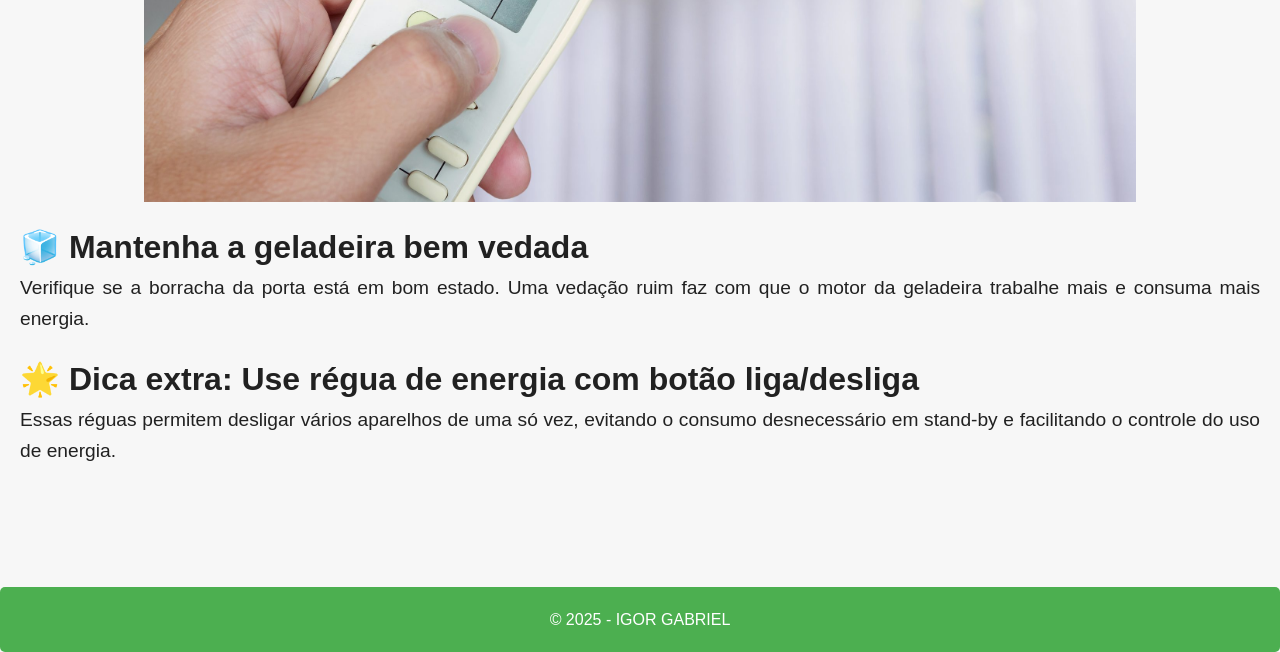
==== commit 95070089: "aba contato removida" ====
--- a/index.html
+++ b/index.html
@@ -17,8 +17,7 @@
       <nav>
         <ul>
           <li><a href="#">Início</a></li>
-          <li><a href="#">Sobre</a></li>
-          <li><a href="#">Contato</a></li>
+          <li><a href="sobre.html">Sobre</a></li>
         </ul>
       </nav>
     </header>
